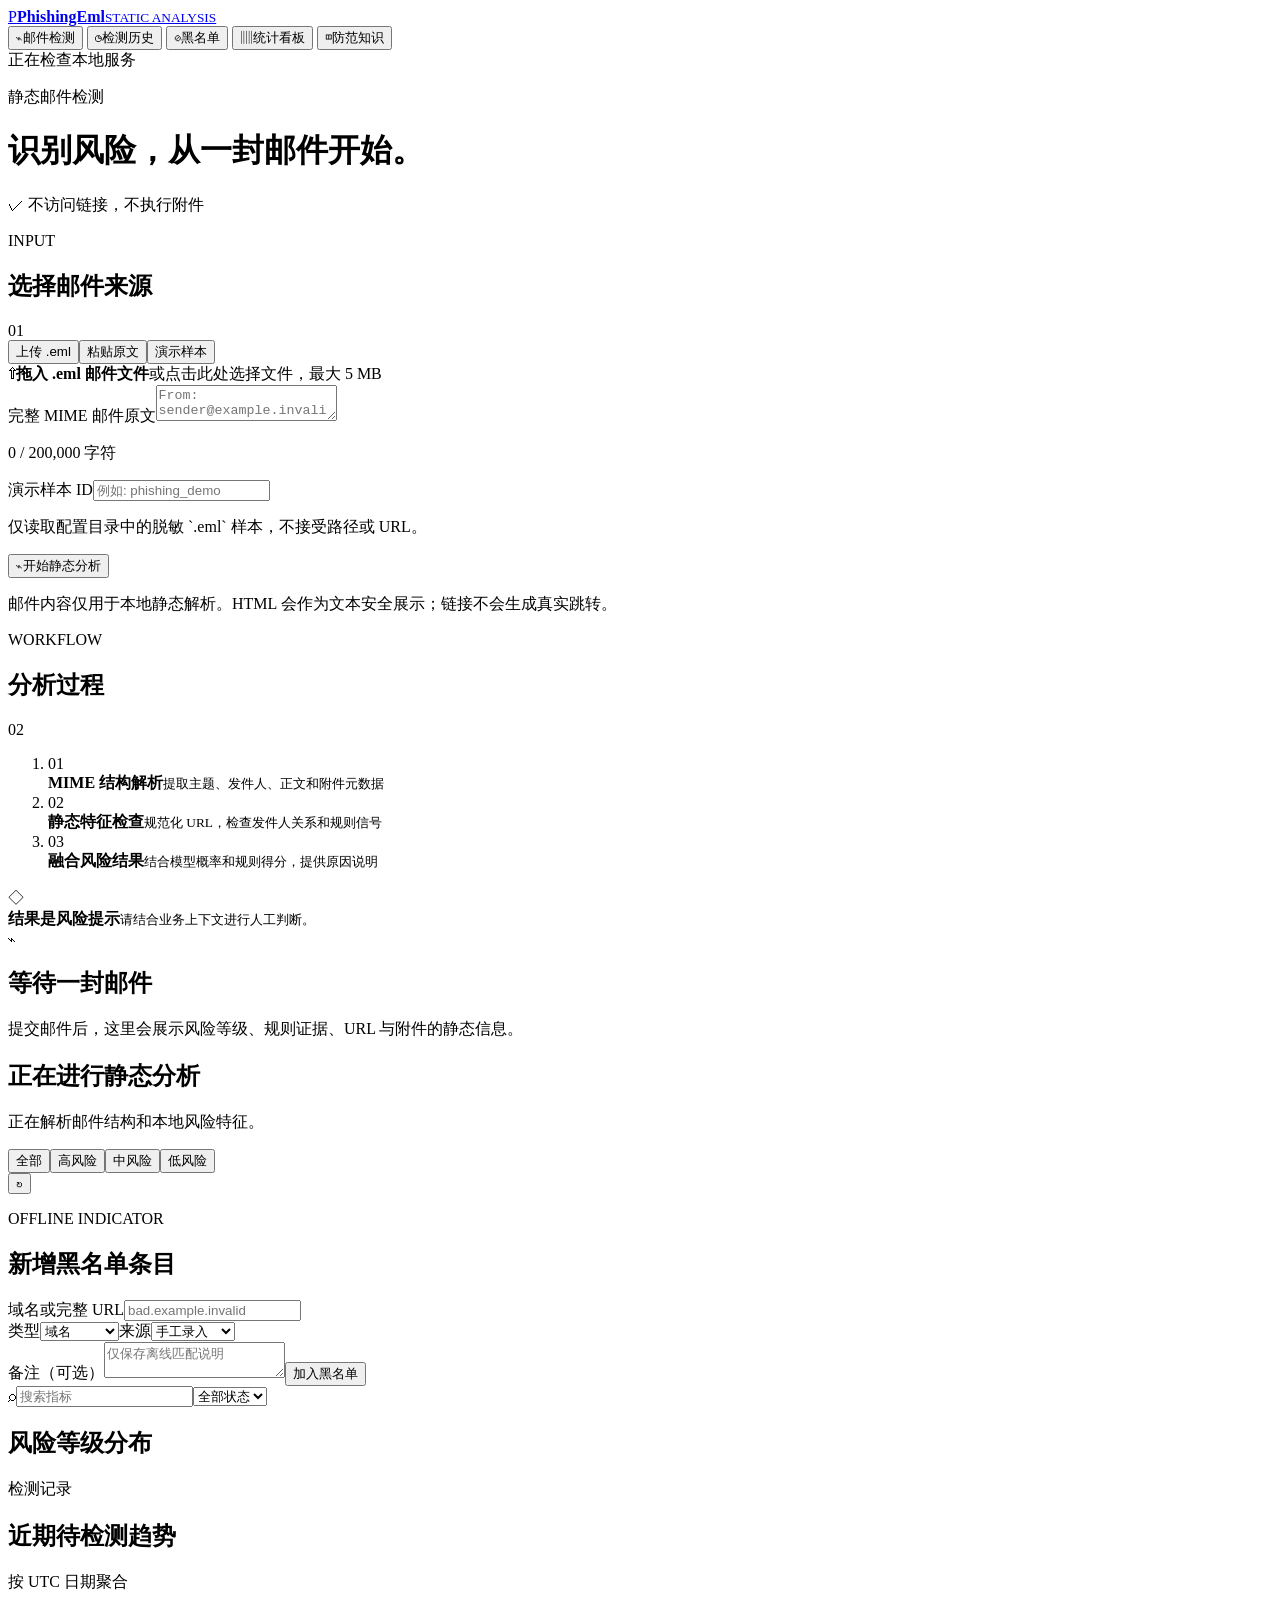
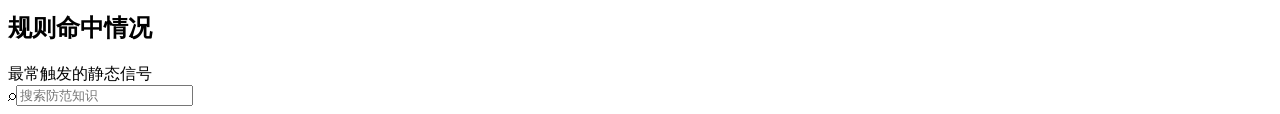
==== src/web/index.html @ 031537ff "feat: integrate phishing rules with native frontend" ====
<!doctype html>
<html lang="zh-CN">
<head>
  <meta charset="utf-8">
  <meta name="viewport" content="width=device-width, initial-scale=1">
  <meta name="theme-color" content="#121c1a">
  <link rel="icon" href="data:,">
  <title>PhishingEml - 邮件风险分析</title>
  <link rel="stylesheet" href="/static/css/app.css">
  <script defer src="/static/vendor/echarts.min.js"></script>
  <script type="module" src="/static/js/app.js"></script>
</head>
<body>
  <div class="app-shell">
    <aside class="sidebar" aria-label="主导航">
      <a class="brand" href="#analyze" aria-label="PhishingEml 首页"><span class="brand-mark" aria-hidden="true">P</span><span><strong>PhishingEml</strong><small>STATIC ANALYSIS</small></span></a>
      <nav class="nav-list">
        <button class="nav-item active" data-view="analyze"><span aria-hidden="true">⌁</span>邮件检测</button>
        <button class="nav-item" data-view="history"><span aria-hidden="true">◷</span>检测历史</button>
        <button class="nav-item" data-view="blacklist"><span aria-hidden="true">⊘</span>黑名单</button>
        <button class="nav-item" data-view="dashboard"><span aria-hidden="true">▥</span>统计看板</button>
        <button class="nav-item" data-view="knowledge"><span aria-hidden="true">◫</span>防范知识</button>
      </nav>
      <div class="sidebar-foot"><span class="live-dot" aria-hidden="true"></span><span id="service-status">正在检查本地服务</span></div>
    </aside>
    <main class="main-content">
      <header class="page-header"><div><p class="eyebrow" id="page-eyebrow">静态邮件检测</p><h1 id="page-title">识别风险，从一封邮件开始。</h1></div><div class="safety-note"><span aria-hidden="true">✓</span> 不访问链接，不执行附件</div></header>

      <section class="view active" id="view-analyze">
        <div class="analysis-layout">
          <section class="panel input-panel"><div class="panel-heading"><div><p class="panel-kicker">INPUT</p><h2>选择邮件来源</h2></div><span class="step-badge">01</span></div>
            <div class="source-switch" role="tablist" aria-label="邮件输入来源"><button class="source-option active" role="tab" aria-selected="true" data-source="file">上传 .eml</button><button class="source-option" role="tab" aria-selected="false" data-source="text">粘贴原文</button><button class="source-option" role="tab" aria-selected="false" data-source="sample">演示样本</button></div>
            <form id="analysis-form" novalidate>
              <div class="source-pane active" data-source-pane="file"><label class="drop-zone" id="drop-zone" for="email-file"><input id="email-file" type="file" accept=".eml,message/rfc822" hidden><span class="drop-icon" aria-hidden="true">⇧</span><strong id="file-label">拖入 .eml 邮件文件</strong><span>或点击此处选择文件，最大 5 MB</span></label></div>
              <div class="source-pane" data-source-pane="text"><label class="field-label" for="raw-email">完整 MIME 邮件原文</label><textarea id="raw-email" maxlength="200000" placeholder="From: sender@example.invalid&#10;Subject: ...&#10;&#10;邮件正文"></textarea><p class="field-hint"><span id="text-count">0</span> / 200,000 字符</p></div>
              <div class="source-pane" data-source-pane="sample"><label class="field-label" for="sample-id">演示样本 ID</label><input id="sample-id" maxlength="120" placeholder="例如: phishing_demo"><p class="field-hint">仅读取配置目录中的脱敏 `.eml` 样本，不接受路径或 URL。</p></div>
              <button class="primary-button analyze-button" type="submit"><span aria-hidden="true">⌁</span>开始静态分析</button>
            </form><p class="security-copy">邮件内容仅用于本地静态解析。HTML 会作为文本安全展示；链接不会生成真实跳转。</p>
          </section>
          <aside class="panel workflow-panel"><div class="panel-heading"><div><p class="panel-kicker">WORKFLOW</p><h2>分析过程</h2></div><span class="step-badge">02</span></div><ol class="workflow-list"><li><span>01</span><div><b>MIME 结构解析</b><small>提取主题、发件人、正文和附件元数据</small></div></li><li><span>02</span><div><b>静态特征检查</b><small>规范化 URL，检查发件人关系和规则信号</small></div></li><li><span>03</span><div><b>融合风险结果</b><small>结合模型概率和规则得分，提供原因说明</small></div></li></ol><div class="model-note"><span aria-hidden="true">◇</span><div><b>结果是风险提示</b><small>请结合业务上下文进行人工判断。</small></div></div></aside>
        </div>
        <section class="result-area" id="result-area" aria-live="polite"><div class="empty-state" id="result-empty"><span class="empty-symbol" aria-hidden="true">⌁</span><h2>等待一封邮件</h2><p>提交邮件后，这里会展示风险等级、规则证据、URL 与附件的静态信息。</p></div><div class="loading-state hidden" id="analysis-loading"><span class="scanner" aria-hidden="true"></span><h2>正在进行静态分析</h2><p>正在解析邮件结构和本地风险特征。</p></div><div class="result-content hidden" id="result-content"></div></section>
      </section>

      <section class="view" id="view-history"><div class="toolbar"><div class="filter-group" role="group" aria-label="按风险等级筛选"><button class="filter-button active" data-history-risk="">全部</button><button class="filter-button" data-history-risk="high">高风险</button><button class="filter-button" data-history-risk="medium">中风险</button><button class="filter-button" data-history-risk="low">低风险</button></div><button class="icon-button" id="refresh-history" title="刷新历史" aria-label="刷新历史">↻</button></div><div class="panel table-panel"><div id="history-content" class="data-area"></div></div></section>
      <section class="view" id="view-blacklist"><div class="blacklist-layout"><section class="panel form-panel"><div class="panel-heading"><div><p class="panel-kicker">OFFLINE INDICATOR</p><h2>新增黑名单条目</h2></div></div><form id="blacklist-form"><label class="field-label" for="indicator">域名或完整 URL</label><input id="indicator" required maxlength="2048" placeholder="bad.example.invalid"><div class="field-row"><label><span class="field-label">类型</span><select id="indicator-type"><option value="domain">域名</option><option value="url">完整 URL</option></select></label><label><span class="field-label">来源</span><select id="indicator-source"><option value="manual">手工录入</option><option value="import">离线导入</option><option value="phishtank">PhishTank</option></select></label></div><label class="field-label" for="indicator-note">备注（可选）</label><textarea id="indicator-note" maxlength="500" placeholder="仅保存离线匹配说明"></textarea><button class="primary-button" type="submit">加入黑名单</button></form></section><section class="panel list-panel"><div class="toolbar compact"><label class="search-field"><span aria-hidden="true">⌕</span><input id="blacklist-search" placeholder="搜索指标"></label><select id="blacklist-status"><option value="">全部状态</option><option value="active">启用</option><option value="review">待复核</option><option value="false_positive">误报</option></select></div><div id="blacklist-content" class="data-area"></div></section></div></section>
      <section class="view" id="view-dashboard"><div class="metric-grid" id="metric-grid"></div><div class="chart-grid"><section class="panel chart-panel"><div class="chart-title"><h2>风险等级分布</h2><span>检测记录</span></div><div id="risk-chart" class="chart" aria-label="风险等级分布图"></div></section><section class="panel chart-panel"><div class="chart-title"><h2>近期待检测趋势</h2><span>按 UTC 日期聚合</span></div><div id="trend-chart" class="chart" aria-label="检测趋势图"></div></section></div><div class="chart-grid"><section class="panel chart-panel"><div class="chart-title"><h2>规则命中情况</h2><span>最常触发的静态信号</span></div><div id="rule-chart" class="chart" aria-label="规则命中图"></div></section><section class="panel model-panel" id="model-metrics"></section></div></section>
      <section class="view" id="view-knowledge"><div class="knowledge-toolbar"><div id="knowledge-categories" class="filter-group"></div><label class="search-field"><span aria-hidden="true">⌕</span><input id="knowledge-search" placeholder="搜索防范知识"></label></div><div id="knowledge-content" class="knowledge-grid"></div></section>
    </main>
  </div>
  <div id="toast" class="toast" role="status" aria-live="polite"></div><dialog id="detail-dialog" class="detail-dialog"><div class="dialog-head"><h2 id="dialog-title">检测详情</h2><div class="dialog-actions"><button class="danger-button" id="delete-detail" type="button">删除记录</button><button class="icon-button" id="close-dialog" aria-label="关闭详情">×</button></div></div><div id="dialog-content"></div></dialog>
</body>
</html>
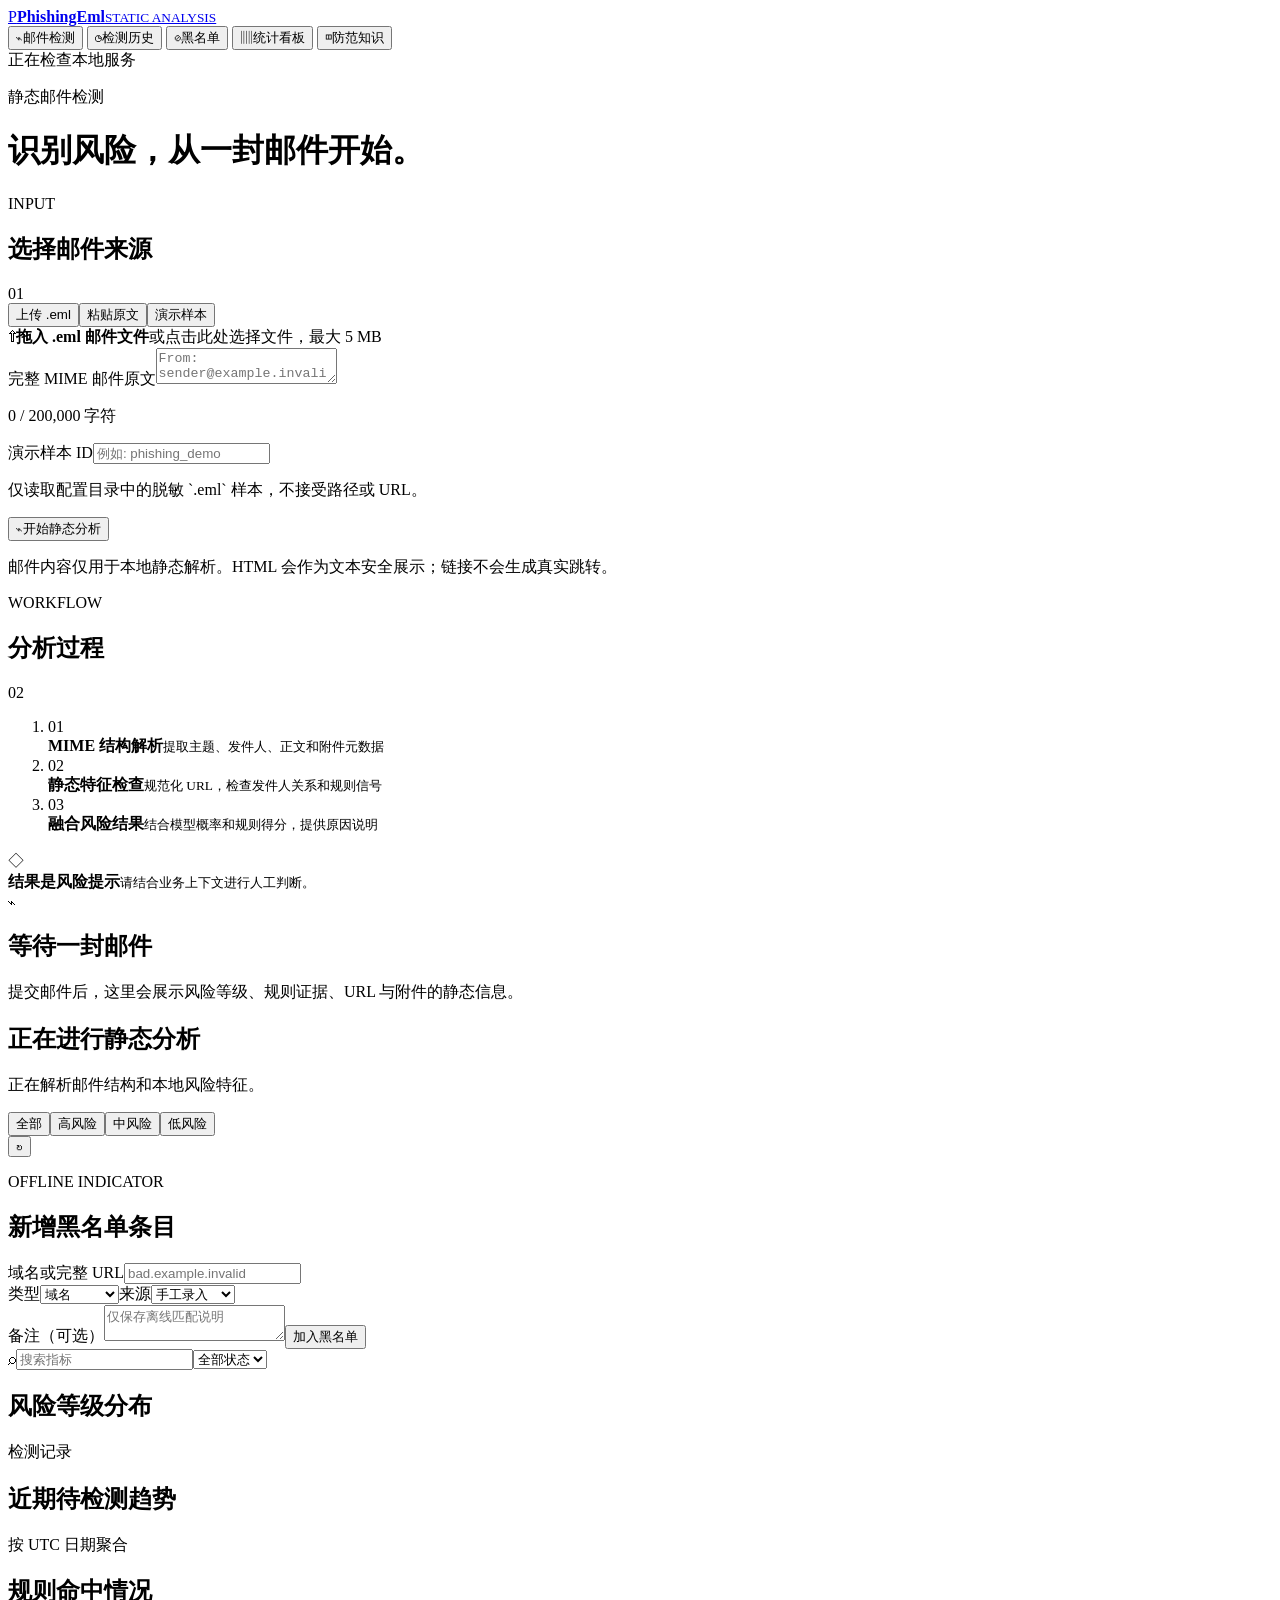
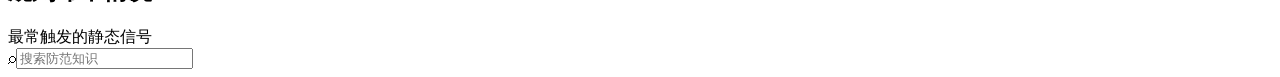
==== commit 95940df8: "fix: improve dashboard tooltips and knowledge interactions" ====
--- a/src/web/index.html
+++ b/src/web/index.html
@@ -24,7 +24,7 @@
       <div class="sidebar-foot"><span class="live-dot" aria-hidden="true"></span><span id="service-status">正在检查本地服务</span></div>
     </aside>
     <main class="main-content">
-      <header class="page-header"><div><p class="eyebrow" id="page-eyebrow">静态邮件检测</p><h1 id="page-title">识别风险，从一封邮件开始。</h1></div><div class="safety-note"><span aria-hidden="true">✓</span> 不访问链接，不执行附件</div></header>
+      <header class="page-header"><div><p class="eyebrow" id="page-eyebrow">静态邮件检测</p><h1 id="page-title">识别风险，从一封邮件开始。</h1></div></header>
 
       <section class="view active" id="view-analyze">
         <div class="analysis-layout">
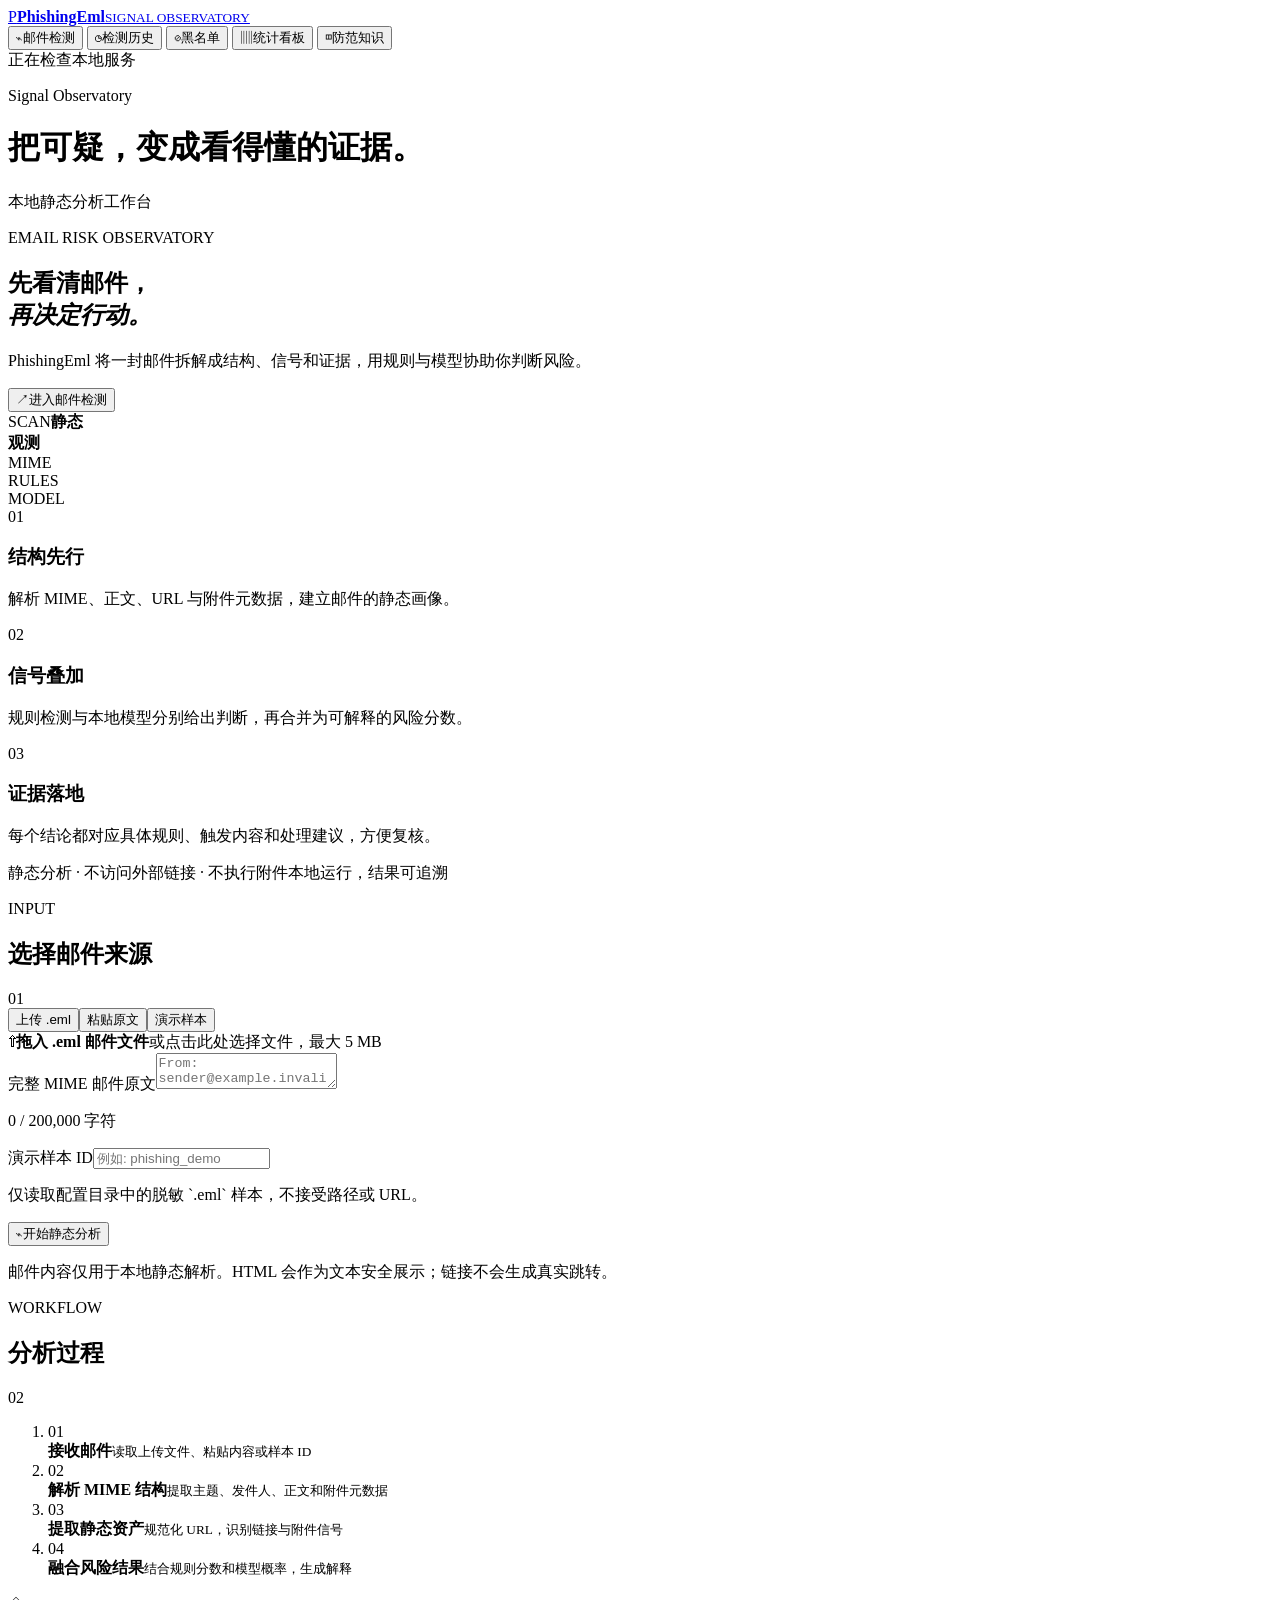
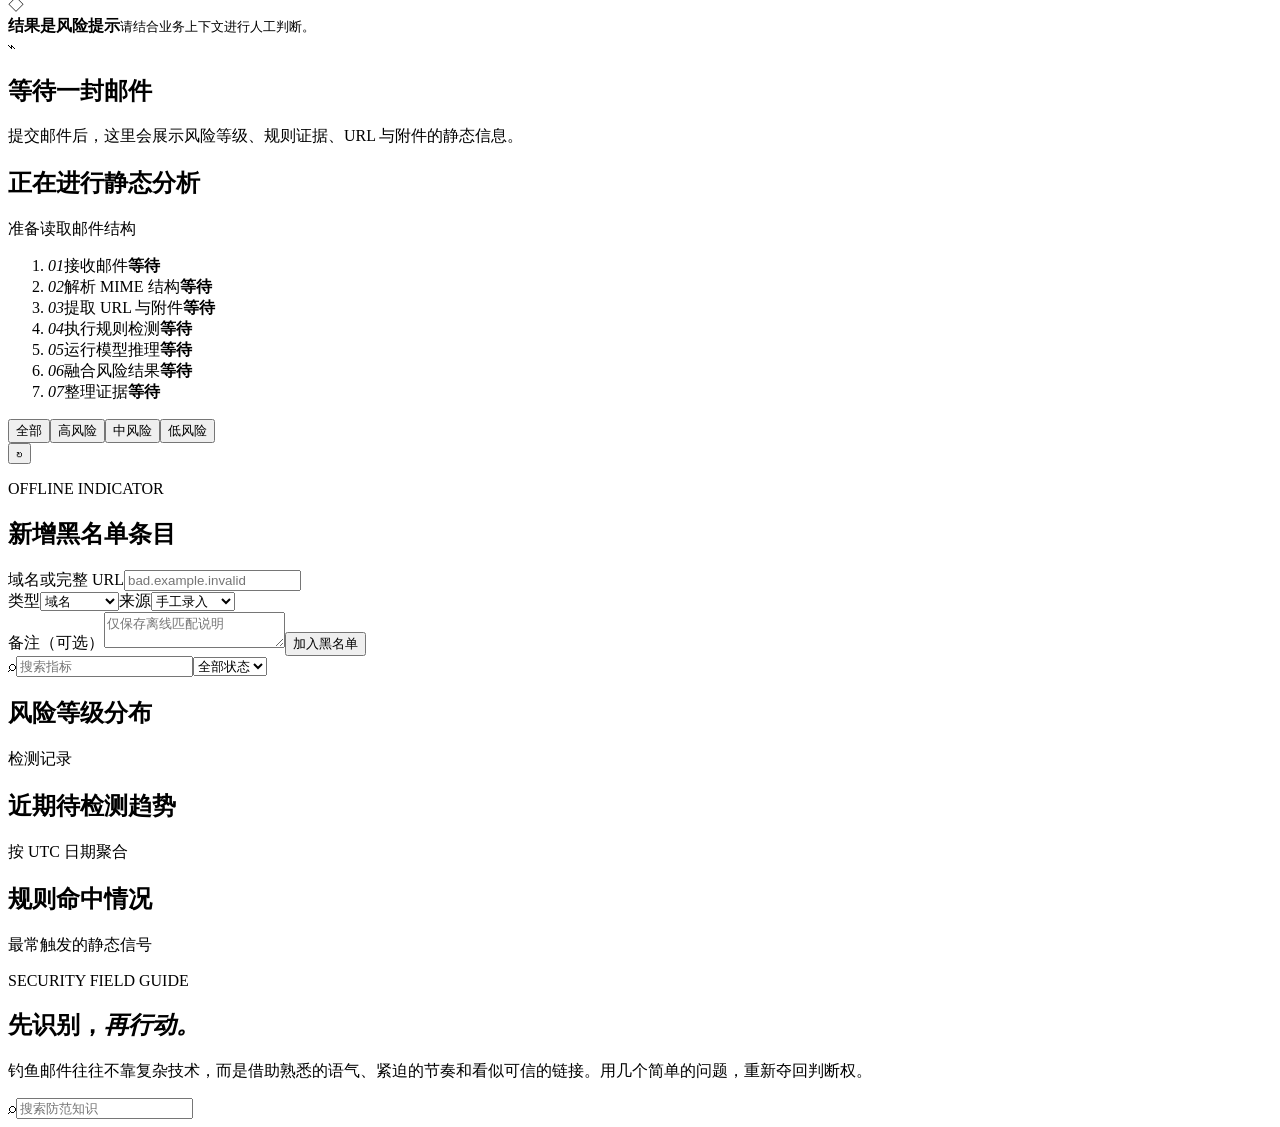
==== commit 68032964: "feat: rebuild frontend as signal observatory" ====
--- a/src/web/index.html
+++ b/src/web/index.html
@@ -6,27 +6,36 @@
   <meta name="theme-color" content="#121c1a">
   <link rel="icon" href="data:,">
   <title>PhishingEml - 邮件风险分析</title>
-  <link rel="stylesheet" href="/static/css/app.css">
+  <link rel="stylesheet" href="/static/css/app.css?v=20260906-observatory-3">
   <script defer src="/static/vendor/echarts.min.js"></script>
-  <script type="module" src="/static/js/app.js"></script>
+  <script type="module" src="/static/js/app.js?v=20260906-observatory-3"></script>
 </head>
 <body>
   <div class="app-shell">
-    <aside class="sidebar" aria-label="主导航">
-      <a class="brand" href="#analyze" aria-label="PhishingEml 首页"><span class="brand-mark" aria-hidden="true">P</span><span><strong>PhishingEml</strong><small>STATIC ANALYSIS</small></span></a>
-      <nav class="nav-list">
-        <button class="nav-item active" data-view="analyze"><span aria-hidden="true">⌁</span>邮件检测</button>
+    <header class="topbar">
+      <a class="brand" href="#welcome" aria-label="PhishingEml 首页" id="brand-home"><span class="brand-mark" aria-hidden="true">P</span><span><strong>PhishingEml</strong><small>SIGNAL OBSERVATORY</small></span></a>
+      <nav class="nav-list" aria-label="主导航">
+        <button class="nav-item" data-view="analyze"><span aria-hidden="true">⌁</span>邮件检测</button>
         <button class="nav-item" data-view="history"><span aria-hidden="true">◷</span>检测历史</button>
         <button class="nav-item" data-view="blacklist"><span aria-hidden="true">⊘</span>黑名单</button>
         <button class="nav-item" data-view="dashboard"><span aria-hidden="true">▥</span>统计看板</button>
         <button class="nav-item" data-view="knowledge"><span aria-hidden="true">◫</span>防范知识</button>
       </nav>
-      <div class="sidebar-foot"><span class="live-dot" aria-hidden="true"></span><span id="service-status">正在检查本地服务</span></div>
-    </aside>
+      <div class="sidebar-foot service-indicator"><span class="live-dot" aria-hidden="true"></span><span id="service-status">正在检查本地服务</span></div>
+    </header>
     <main class="main-content">
-      <header class="page-header"><div><p class="eyebrow" id="page-eyebrow">静态邮件检测</p><h1 id="page-title">识别风险，从一封邮件开始。</h1></div></header>
+      <header class="page-header"><div><p class="eyebrow" id="page-eyebrow">Signal Observatory</p><h1 id="page-title">把可疑，变成看得懂的证据。</h1></div><div class="page-context" id="page-context">本地静态分析工作台</div></header>
 
-      <section class="view active" id="view-analyze">
+      <section class="view active" id="view-welcome">
+        <div class="welcome-hero">
+          <div class="welcome-copy"><p class="hero-kicker">EMAIL RISK OBSERVATORY</p><h2>先看清邮件，<br><em>再决定行动。</em></h2><p class="hero-lede">PhishingEml 将一封邮件拆解成结构、信号和证据，用规则与模型协助你判断风险。</p><button class="primary-button hero-cta" id="start-analysis" type="button"><span aria-hidden="true">↗</span>进入邮件检测</button></div>
+          <div class="welcome-visual" aria-hidden="true"><div class="orbit orbit-one"></div><div class="orbit orbit-two"></div><div class="orbit-core"><span>SCAN</span><b>静态<br>观测</b></div><div class="signal signal-a">MIME</div><div class="signal signal-b">RULES</div><div class="signal signal-c">MODEL</div></div>
+        </div>
+        <div class="welcome-grid"><article class="welcome-feature"><span class="feature-index">01</span><h3>结构先行</h3><p>解析 MIME、正文、URL 与附件元数据，建立邮件的静态画像。</p></article><article class="welcome-feature"><span class="feature-index">02</span><h3>信号叠加</h3><p>规则检测与本地模型分别给出判断，再合并为可解释的风险分数。</p></article><article class="welcome-feature"><span class="feature-index">03</span><h3>证据落地</h3><p>每个结论都对应具体规则、触发内容和处理建议，方便复核。</p></article></div>
+        <div class="welcome-footnote"><span class="live-dot" aria-hidden="true"></span><span>静态分析 · 不访问外部链接 · 不执行附件</span><span class="footnote-rule"></span><span>本地运行，结果可追溯</span></div>
+      </section>
+
+      <section class="view" id="view-analyze">
         <div class="analysis-layout">
           <section class="panel input-panel"><div class="panel-heading"><div><p class="panel-kicker">INPUT</p><h2>选择邮件来源</h2></div><span class="step-badge">01</span></div>
             <div class="source-switch" role="tablist" aria-label="邮件输入来源"><button class="source-option active" role="tab" aria-selected="true" data-source="file">上传 .eml</button><button class="source-option" role="tab" aria-selected="false" data-source="text">粘贴原文</button><button class="source-option" role="tab" aria-selected="false" data-source="sample">演示样本</button></div>
@@ -37,15 +46,15 @@
               <button class="primary-button analyze-button" type="submit"><span aria-hidden="true">⌁</span>开始静态分析</button>
             </form><p class="security-copy">邮件内容仅用于本地静态解析。HTML 会作为文本安全展示；链接不会生成真实跳转。</p>
           </section>
-          <aside class="panel workflow-panel"><div class="panel-heading"><div><p class="panel-kicker">WORKFLOW</p><h2>分析过程</h2></div><span class="step-badge">02</span></div><ol class="workflow-list"><li><span>01</span><div><b>MIME 结构解析</b><small>提取主题、发件人、正文和附件元数据</small></div></li><li><span>02</span><div><b>静态特征检查</b><small>规范化 URL，检查发件人关系和规则信号</small></div></li><li><span>03</span><div><b>融合风险结果</b><small>结合模型概率和规则得分，提供原因说明</small></div></li></ol><div class="model-note"><span aria-hidden="true">◇</span><div><b>结果是风险提示</b><small>请结合业务上下文进行人工判断。</small></div></div></aside>
+          <aside class="panel workflow-panel"><div class="panel-heading"><div><p class="panel-kicker">WORKFLOW</p><h2>分析过程</h2></div><span class="step-badge">02</span></div><ol class="workflow-list"><li><span>01</span><div><b>接收邮件</b><small>读取上传文件、粘贴内容或样本 ID</small></div></li><li><span>02</span><div><b>解析 MIME 结构</b><small>提取主题、发件人、正文和附件元数据</small></div></li><li><span>03</span><div><b>提取静态资产</b><small>规范化 URL，识别链接与附件信号</small></div></li><li><span>04</span><div><b>融合风险结果</b><small>结合规则分数和模型概率，生成解释</small></div></li></ol><div class="model-note"><span aria-hidden="true">◇</span><div><b>结果是风险提示</b><small>请结合业务上下文进行人工判断。</small></div></div></aside>
         </div>
-        <section class="result-area" id="result-area" aria-live="polite"><div class="empty-state" id="result-empty"><span class="empty-symbol" aria-hidden="true">⌁</span><h2>等待一封邮件</h2><p>提交邮件后，这里会展示风险等级、规则证据、URL 与附件的静态信息。</p></div><div class="loading-state hidden" id="analysis-loading"><span class="scanner" aria-hidden="true"></span><h2>正在进行静态分析</h2><p>正在解析邮件结构和本地风险特征。</p></div><div class="result-content hidden" id="result-content"></div></section>
+        <section class="result-area" id="result-area" aria-live="polite"><div class="empty-state" id="result-empty"><span class="empty-symbol" aria-hidden="true">⌁</span><h2>等待一封邮件</h2><p>提交邮件后，这里会展示风险等级、规则证据、URL 与附件的静态信息。</p></div><div class="loading-state hidden" id="analysis-loading"><div class="analysis-pulse"><span class="scanner" aria-hidden="true"></span><span class="pulse-ring"></span></div><h2>正在进行静态分析</h2><p id="analysis-stage-copy">准备读取邮件结构</p><div class="analysis-progress"><span id="analysis-progress-bar"></span></div><ol class="analysis-steps" id="analysis-steps"><li data-step="0"><i>01</i><span>接收邮件</span><b>等待</b></li><li data-step="1"><i>02</i><span>解析 MIME 结构</span><b>等待</b></li><li data-step="2"><i>03</i><span>提取 URL 与附件</span><b>等待</b></li><li data-step="3"><i>04</i><span>执行规则检测</span><b>等待</b></li><li data-step="4"><i>05</i><span>运行模型推理</span><b>等待</b></li><li data-step="5"><i>06</i><span>融合风险结果</span><b>等待</b></li><li data-step="6"><i>07</i><span>整理证据</span><b>等待</b></li></ol></div><div class="result-content hidden" id="result-content"></div></section>
       </section>
 
       <section class="view" id="view-history"><div class="toolbar"><div class="filter-group" role="group" aria-label="按风险等级筛选"><button class="filter-button active" data-history-risk="">全部</button><button class="filter-button" data-history-risk="high">高风险</button><button class="filter-button" data-history-risk="medium">中风险</button><button class="filter-button" data-history-risk="low">低风险</button></div><button class="icon-button" id="refresh-history" title="刷新历史" aria-label="刷新历史">↻</button></div><div class="panel table-panel"><div id="history-content" class="data-area"></div></div></section>
       <section class="view" id="view-blacklist"><div class="blacklist-layout"><section class="panel form-panel"><div class="panel-heading"><div><p class="panel-kicker">OFFLINE INDICATOR</p><h2>新增黑名单条目</h2></div></div><form id="blacklist-form"><label class="field-label" for="indicator">域名或完整 URL</label><input id="indicator" required maxlength="2048" placeholder="bad.example.invalid"><div class="field-row"><label><span class="field-label">类型</span><select id="indicator-type"><option value="domain">域名</option><option value="url">完整 URL</option></select></label><label><span class="field-label">来源</span><select id="indicator-source"><option value="manual">手工录入</option><option value="import">离线导入</option><option value="phishtank">PhishTank</option></select></label></div><label class="field-label" for="indicator-note">备注（可选）</label><textarea id="indicator-note" maxlength="500" placeholder="仅保存离线匹配说明"></textarea><button class="primary-button" type="submit">加入黑名单</button></form></section><section class="panel list-panel"><div class="toolbar compact"><label class="search-field"><span aria-hidden="true">⌕</span><input id="blacklist-search" placeholder="搜索指标"></label><select id="blacklist-status"><option value="">全部状态</option><option value="active">启用</option><option value="review">待复核</option><option value="false_positive">误报</option></select></div><div id="blacklist-content" class="data-area"></div></section></div></section>
       <section class="view" id="view-dashboard"><div class="metric-grid" id="metric-grid"></div><div class="chart-grid"><section class="panel chart-panel"><div class="chart-title"><h2>风险等级分布</h2><span>检测记录</span></div><div id="risk-chart" class="chart" aria-label="风险等级分布图"></div></section><section class="panel chart-panel"><div class="chart-title"><h2>近期待检测趋势</h2><span>按 UTC 日期聚合</span></div><div id="trend-chart" class="chart" aria-label="检测趋势图"></div></section></div><div class="chart-grid"><section class="panel chart-panel"><div class="chart-title"><h2>规则命中情况</h2><span>最常触发的静态信号</span></div><div id="rule-chart" class="chart" aria-label="规则命中图"></div></section><section class="panel model-panel" id="model-metrics"></section></div></section>
-      <section class="view" id="view-knowledge"><div class="knowledge-toolbar"><div id="knowledge-categories" class="filter-group"></div><label class="search-field"><span aria-hidden="true">⌕</span><input id="knowledge-search" placeholder="搜索防范知识"></label></div><div id="knowledge-content" class="knowledge-grid"></div></section>
+      <section class="view" id="view-knowledge"><div class="knowledge-hero"><div><p class="hero-kicker">SECURITY FIELD GUIDE</p><h2>先识别，<em>再行动。</em></h2></div><p>钓鱼邮件往往不靠复杂技术，而是借助熟悉的语气、紧迫的节奏和看似可信的链接。用几个简单的问题，重新夺回判断权。</p></div><div class="knowledge-toolbar"><div id="knowledge-categories" class="filter-group"></div><label class="search-field"><span aria-hidden="true">⌕</span><input id="knowledge-search" placeholder="搜索防范知识"></label></div><div id="knowledge-content" class="knowledge-grid"></div></section>
     </main>
   </div>
   <div id="toast" class="toast" role="status" aria-live="polite"></div><dialog id="detail-dialog" class="detail-dialog"><div class="dialog-head"><h2 id="dialog-title">检测详情</h2><div class="dialog-actions"><button class="danger-button" id="delete-detail" type="button">删除记录</button><button class="icon-button" id="close-dialog" aria-label="关闭详情">×</button></div></div><div id="dialog-content"></div></dialog>
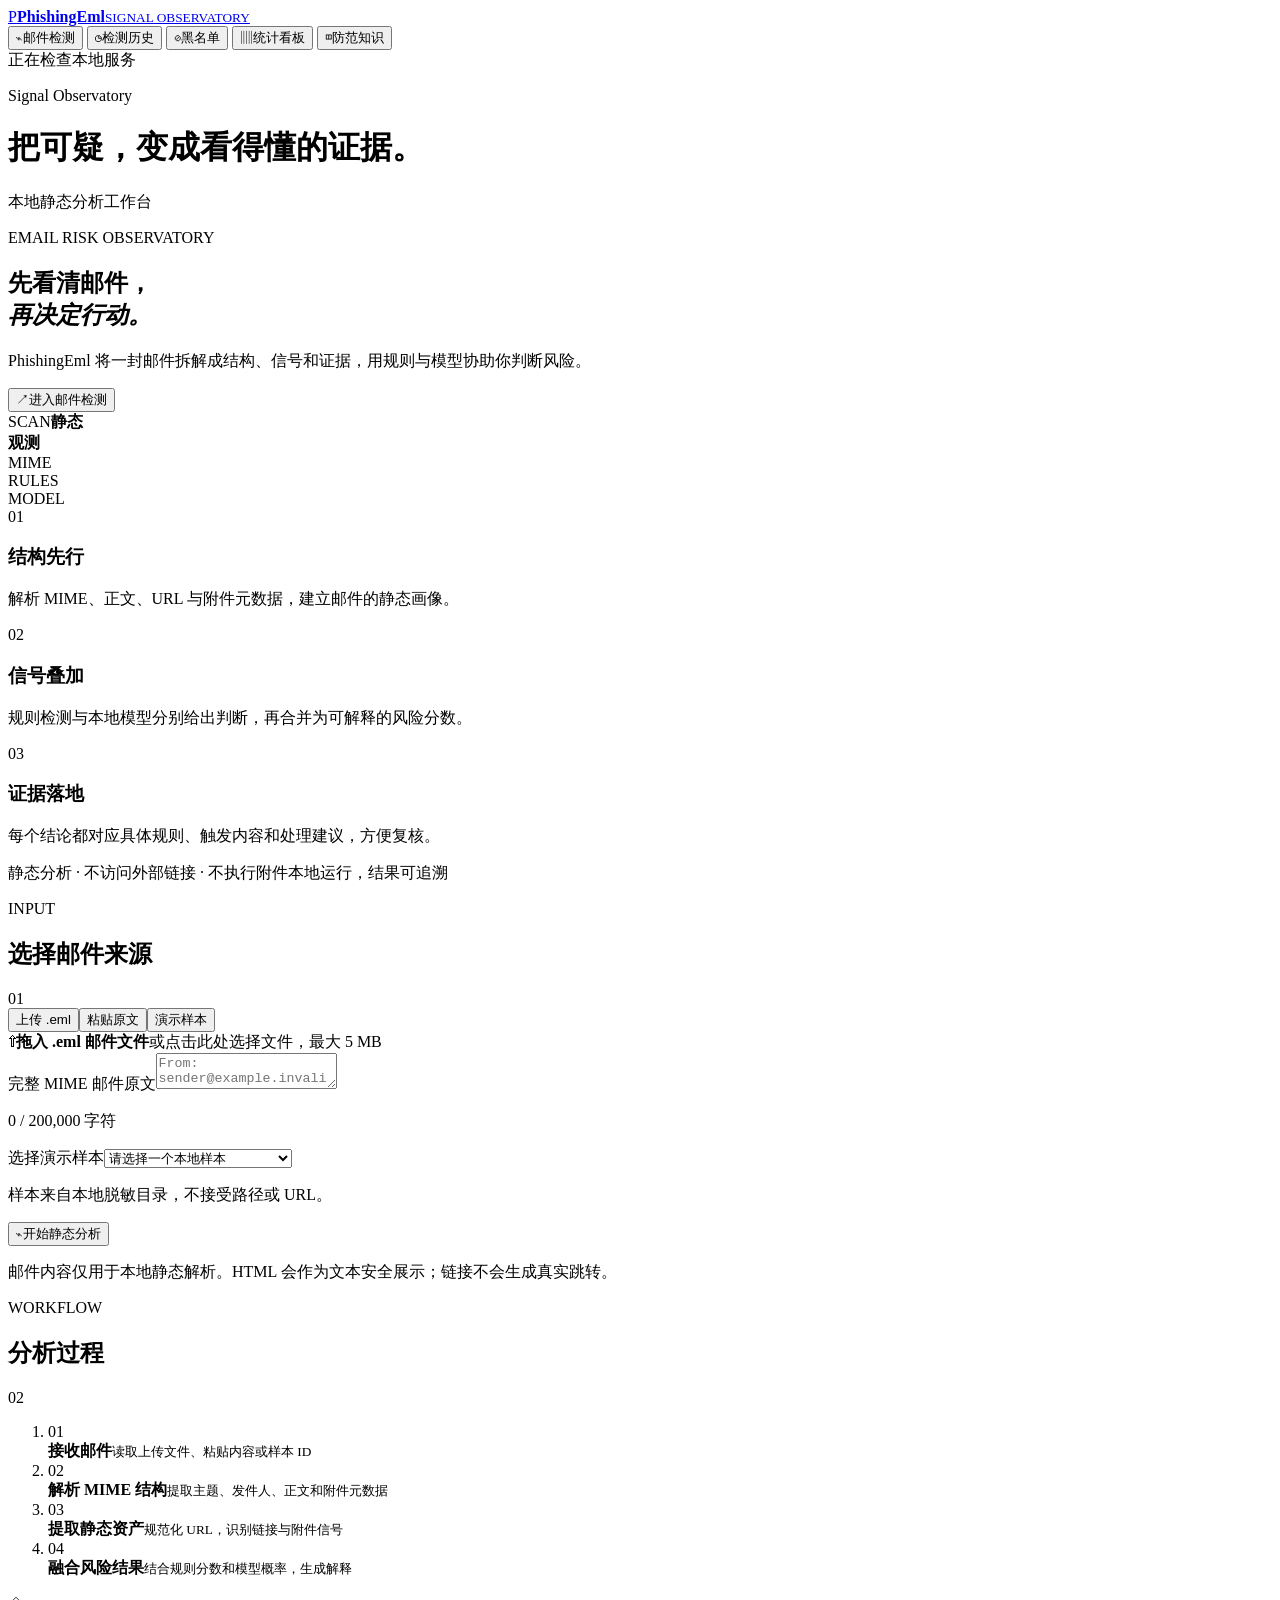
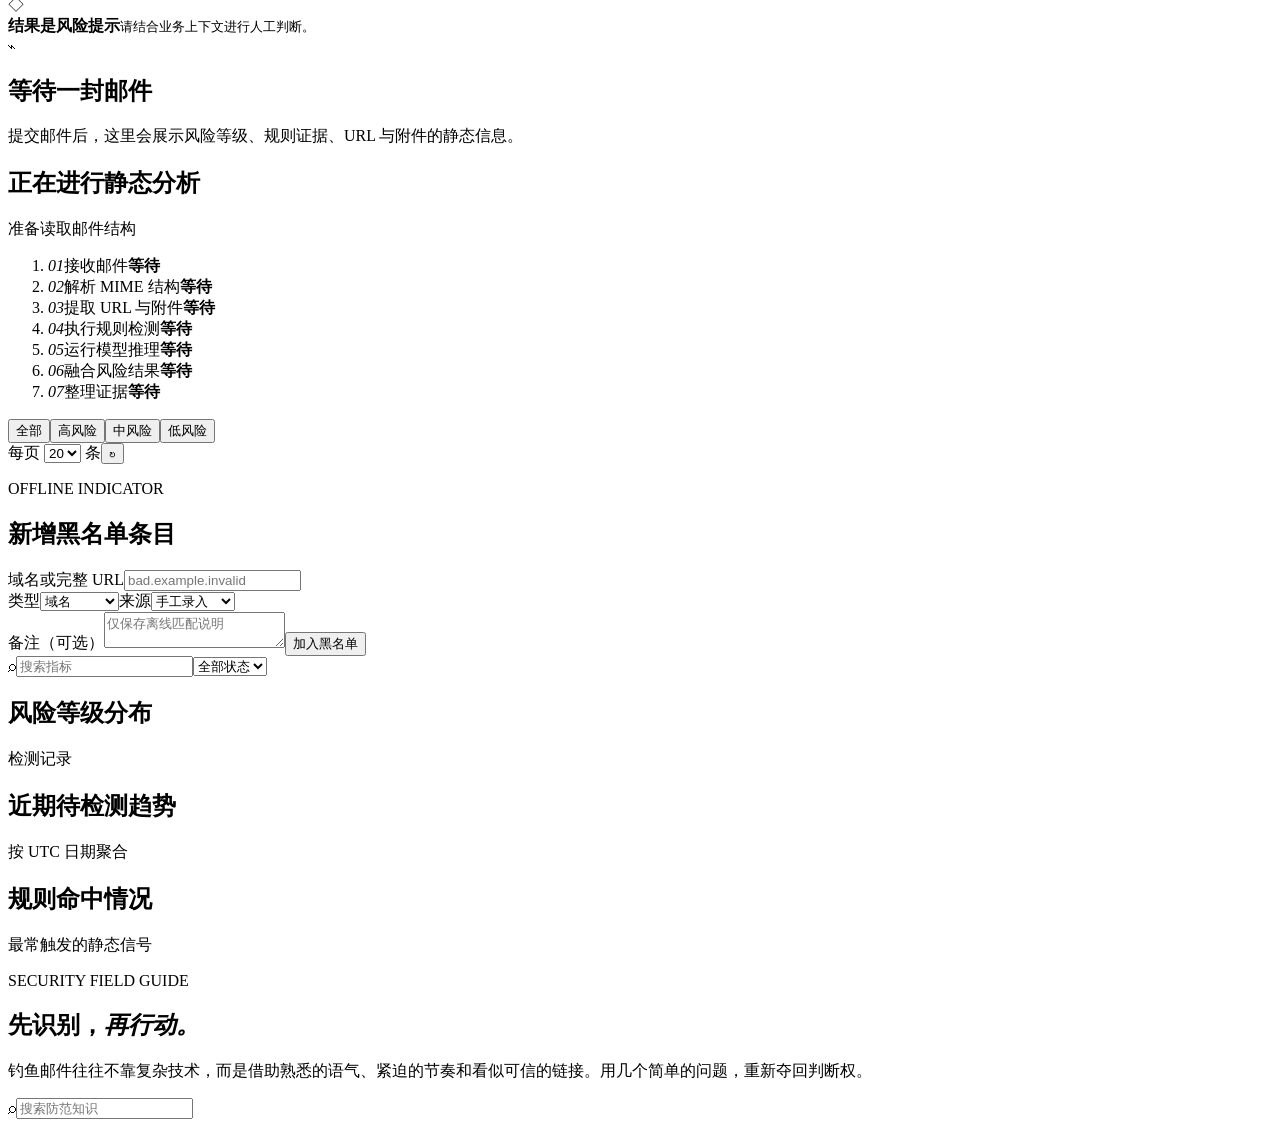
==== commit 60fee56f: "feat: improve sample input history and result layout" ====
--- a/src/web/index.html
+++ b/src/web/index.html
@@ -42,7 +42,7 @@
             <form id="analysis-form" novalidate>
               <div class="source-pane active" data-source-pane="file"><label class="drop-zone" id="drop-zone" for="email-file"><input id="email-file" type="file" accept=".eml,message/rfc822" hidden><span class="drop-icon" aria-hidden="true">⇧</span><strong id="file-label">拖入 .eml 邮件文件</strong><span>或点击此处选择文件，最大 5 MB</span></label></div>
               <div class="source-pane" data-source-pane="text"><label class="field-label" for="raw-email">完整 MIME 邮件原文</label><textarea id="raw-email" maxlength="200000" placeholder="From: sender@example.invalid&#10;Subject: ...&#10;&#10;邮件正文"></textarea><p class="field-hint"><span id="text-count">0</span> / 200,000 字符</p></div>
-              <div class="source-pane" data-source-pane="sample"><label class="field-label" for="sample-id">演示样本 ID</label><input id="sample-id" maxlength="120" placeholder="例如: phishing_demo"><p class="field-hint">仅读取配置目录中的脱敏 `.eml` 样本，不接受路径或 URL。</p></div>
+              <div class="source-pane" data-source-pane="sample"><label class="field-label" for="sample-id">选择演示样本</label><select id="sample-id"><option value="">请选择一个本地样本</option><option value="clean_plain">正常 · 纯文本邮件</option><option value="multipart_html">正常 · HTML / multipart 邮件</option><option value="chinese_encoded">正常 · 中文编码主题</option><option value="suspicious_urgent">高风险 · 紧急验证诱导</option><option value="risky_attachment">中风险 · 高风险附件提示</option><option value="blacklist_hit_demo">中风险 · 黑名单命中</option></select><p class="field-hint">样本来自本地脱敏目录，不接受路径或 URL。</p></div>
               <button class="primary-button analyze-button" type="submit"><span aria-hidden="true">⌁</span>开始静态分析</button>
             </form><p class="security-copy">邮件内容仅用于本地静态解析。HTML 会作为文本安全展示；链接不会生成真实跳转。</p>
           </section>
@@ -51,7 +51,7 @@
         <section class="result-area" id="result-area" aria-live="polite"><div class="empty-state" id="result-empty"><span class="empty-symbol" aria-hidden="true">⌁</span><h2>等待一封邮件</h2><p>提交邮件后，这里会展示风险等级、规则证据、URL 与附件的静态信息。</p></div><div class="loading-state hidden" id="analysis-loading"><div class="analysis-pulse"><span class="scanner" aria-hidden="true"></span><span class="pulse-ring"></span></div><h2>正在进行静态分析</h2><p id="analysis-stage-copy">准备读取邮件结构</p><div class="analysis-progress"><span id="analysis-progress-bar"></span></div><ol class="analysis-steps" id="analysis-steps"><li data-step="0"><i>01</i><span>接收邮件</span><b>等待</b></li><li data-step="1"><i>02</i><span>解析 MIME 结构</span><b>等待</b></li><li data-step="2"><i>03</i><span>提取 URL 与附件</span><b>等待</b></li><li data-step="3"><i>04</i><span>执行规则检测</span><b>等待</b></li><li data-step="4"><i>05</i><span>运行模型推理</span><b>等待</b></li><li data-step="5"><i>06</i><span>融合风险结果</span><b>等待</b></li><li data-step="6"><i>07</i><span>整理证据</span><b>等待</b></li></ol></div><div class="result-content hidden" id="result-content"></div></section>
       </section>
 
-      <section class="view" id="view-history"><div class="toolbar"><div class="filter-group" role="group" aria-label="按风险等级筛选"><button class="filter-button active" data-history-risk="">全部</button><button class="filter-button" data-history-risk="high">高风险</button><button class="filter-button" data-history-risk="medium">中风险</button><button class="filter-button" data-history-risk="low">低风险</button></div><button class="icon-button" id="refresh-history" title="刷新历史" aria-label="刷新历史">↻</button></div><div class="panel table-panel"><div id="history-content" class="data-area"></div></div></section>
+      <section class="view" id="view-history"><div class="history-toolbar"><div class="filter-group" role="group" aria-label="按风险等级筛选"><button class="filter-button active" data-history-risk="">全部</button><button class="filter-button" data-history-risk="high">高风险</button><button class="filter-button" data-history-risk="medium">中风险</button><button class="filter-button" data-history-risk="low">低风险</button></div><div class="history-controls"><label>每页 <select id="history-page-size" aria-label="每页显示数量"><option value="10">10</option><option value="20" selected>20</option><option value="50">50</option></select> 条</label><button class="icon-button" id="refresh-history" title="刷新历史" aria-label="刷新历史">↻</button></div></div><div class="panel table-panel"><div id="history-content" class="data-area"></div><div class="history-pagination" id="history-pagination"></div></div></section>
       <section class="view" id="view-blacklist"><div class="blacklist-layout"><section class="panel form-panel"><div class="panel-heading"><div><p class="panel-kicker">OFFLINE INDICATOR</p><h2>新增黑名单条目</h2></div></div><form id="blacklist-form"><label class="field-label" for="indicator">域名或完整 URL</label><input id="indicator" required maxlength="2048" placeholder="bad.example.invalid"><div class="field-row"><label><span class="field-label">类型</span><select id="indicator-type"><option value="domain">域名</option><option value="url">完整 URL</option></select></label><label><span class="field-label">来源</span><select id="indicator-source"><option value="manual">手工录入</option><option value="import">离线导入</option><option value="phishtank">PhishTank</option></select></label></div><label class="field-label" for="indicator-note">备注（可选）</label><textarea id="indicator-note" maxlength="500" placeholder="仅保存离线匹配说明"></textarea><button class="primary-button" type="submit">加入黑名单</button></form></section><section class="panel list-panel"><div class="toolbar compact"><label class="search-field"><span aria-hidden="true">⌕</span><input id="blacklist-search" placeholder="搜索指标"></label><select id="blacklist-status"><option value="">全部状态</option><option value="active">启用</option><option value="review">待复核</option><option value="false_positive">误报</option></select></div><div id="blacklist-content" class="data-area"></div></section></div></section>
       <section class="view" id="view-dashboard"><div class="metric-grid" id="metric-grid"></div><div class="chart-grid"><section class="panel chart-panel"><div class="chart-title"><h2>风险等级分布</h2><span>检测记录</span></div><div id="risk-chart" class="chart" aria-label="风险等级分布图"></div></section><section class="panel chart-panel"><div class="chart-title"><h2>近期待检测趋势</h2><span>按 UTC 日期聚合</span></div><div id="trend-chart" class="chart" aria-label="检测趋势图"></div></section></div><div class="chart-grid"><section class="panel chart-panel"><div class="chart-title"><h2>规则命中情况</h2><span>最常触发的静态信号</span></div><div id="rule-chart" class="chart" aria-label="规则命中图"></div></section><section class="panel model-panel" id="model-metrics"></section></div></section>
       <section class="view" id="view-knowledge"><div class="knowledge-hero"><div><p class="hero-kicker">SECURITY FIELD GUIDE</p><h2>先识别，<em>再行动。</em></h2></div><p>钓鱼邮件往往不靠复杂技术，而是借助熟悉的语气、紧迫的节奏和看似可信的链接。用几个简单的问题，重新夺回判断权。</p></div><div class="knowledge-toolbar"><div id="knowledge-categories" class="filter-group"></div><label class="search-field"><span aria-hidden="true">⌕</span><input id="knowledge-search" placeholder="搜索防范知识"></label></div><div id="knowledge-content" class="knowledge-grid"></div></section>
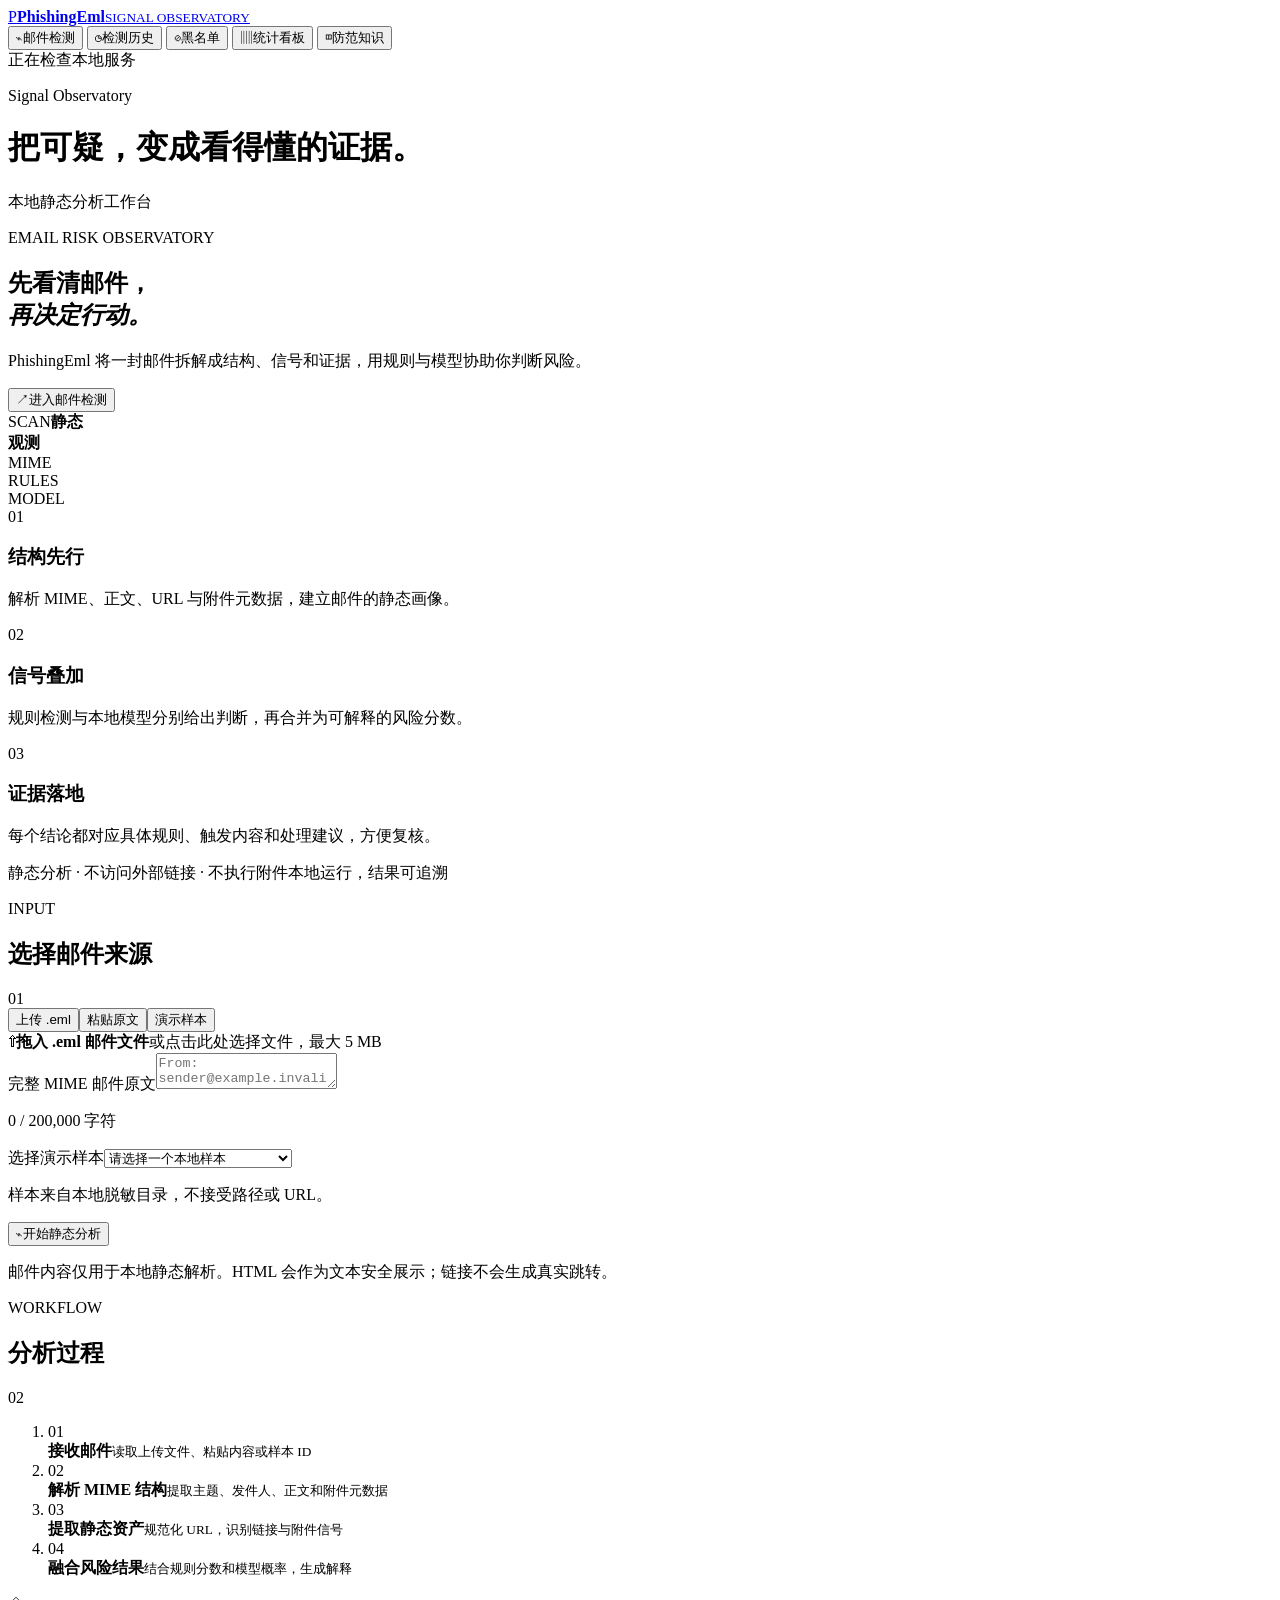
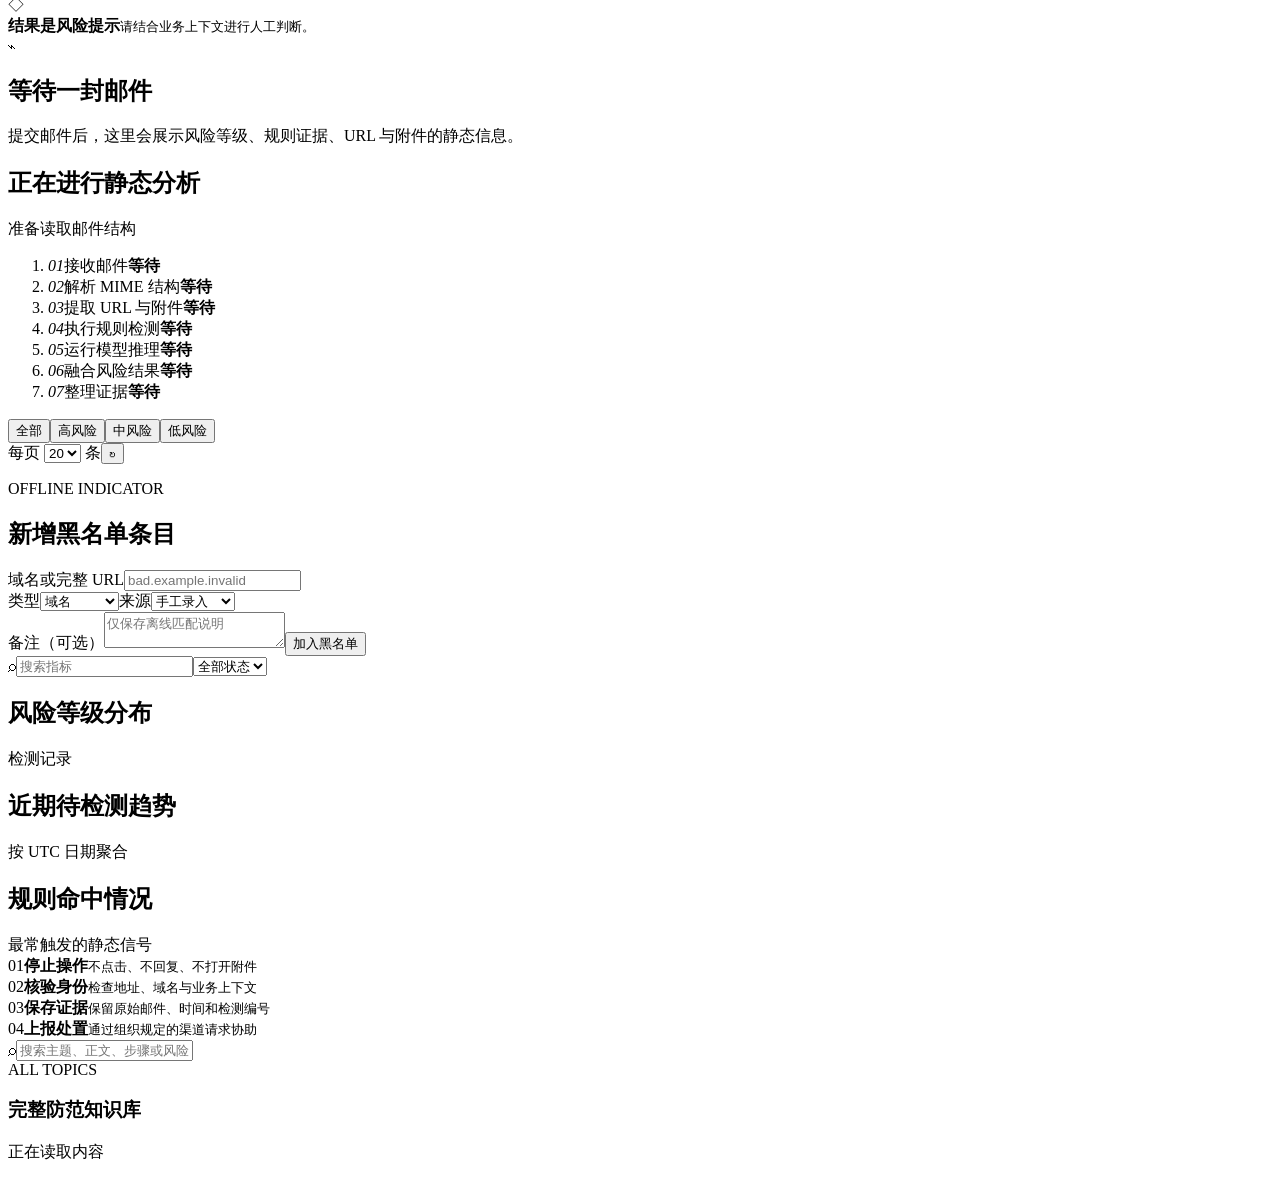
==== commit 7921ddb8: "feat: enrich knowledge guide and add detail dialog" ====
--- a/src/web/index.html
+++ b/src/web/index.html
@@ -6,9 +6,9 @@
   <meta name="theme-color" content="#121c1a">
   <link rel="icon" href="data:,">
   <title>PhishingEml - 邮件风险分析</title>
-  <link rel="stylesheet" href="/static/css/app.css?v=20260906-observatory-3">
+  <link rel="stylesheet" href="/static/css/app.css?v=20260907-knowledge-3">
   <script defer src="/static/vendor/echarts.min.js"></script>
-  <script type="module" src="/static/js/app.js?v=20260906-observatory-3"></script>
+  <script type="module" src="/static/js/app.js?v=20260907-knowledge-3"></script>
 </head>
 <body>
   <div class="app-shell">
@@ -54,9 +54,20 @@
       <section class="view" id="view-history"><div class="history-toolbar"><div class="filter-group" role="group" aria-label="按风险等级筛选"><button class="filter-button active" data-history-risk="">全部</button><button class="filter-button" data-history-risk="high">高风险</button><button class="filter-button" data-history-risk="medium">中风险</button><button class="filter-button" data-history-risk="low">低风险</button></div><div class="history-controls"><label>每页 <select id="history-page-size" aria-label="每页显示数量"><option value="10">10</option><option value="20" selected>20</option><option value="50">50</option></select> 条</label><button class="icon-button" id="refresh-history" title="刷新历史" aria-label="刷新历史">↻</button></div></div><div class="panel table-panel"><div id="history-content" class="data-area"></div><div class="history-pagination" id="history-pagination"></div></div></section>
       <section class="view" id="view-blacklist"><div class="blacklist-layout"><section class="panel form-panel"><div class="panel-heading"><div><p class="panel-kicker">OFFLINE INDICATOR</p><h2>新增黑名单条目</h2></div></div><form id="blacklist-form"><label class="field-label" for="indicator">域名或完整 URL</label><input id="indicator" required maxlength="2048" placeholder="bad.example.invalid"><div class="field-row"><label><span class="field-label">类型</span><select id="indicator-type"><option value="domain">域名</option><option value="url">完整 URL</option></select></label><label><span class="field-label">来源</span><select id="indicator-source"><option value="manual">手工录入</option><option value="import">离线导入</option><option value="phishtank">PhishTank</option></select></label></div><label class="field-label" for="indicator-note">备注（可选）</label><textarea id="indicator-note" maxlength="500" placeholder="仅保存离线匹配说明"></textarea><button class="primary-button" type="submit">加入黑名单</button></form></section><section class="panel list-panel"><div class="toolbar compact"><label class="search-field"><span aria-hidden="true">⌕</span><input id="blacklist-search" placeholder="搜索指标"></label><select id="blacklist-status"><option value="">全部状态</option><option value="active">启用</option><option value="review">待复核</option><option value="false_positive">误报</option></select></div><div id="blacklist-content" class="data-area"></div></section></div></section>
       <section class="view" id="view-dashboard"><div class="metric-grid" id="metric-grid"></div><div class="chart-grid"><section class="panel chart-panel"><div class="chart-title"><h2>风险等级分布</h2><span>检测记录</span></div><div id="risk-chart" class="chart" aria-label="风险等级分布图"></div></section><section class="panel chart-panel"><div class="chart-title"><h2>近期待检测趋势</h2><span>按 UTC 日期聚合</span></div><div id="trend-chart" class="chart" aria-label="检测趋势图"></div></section></div><div class="chart-grid"><section class="panel chart-panel"><div class="chart-title"><h2>规则命中情况</h2><span>最常触发的静态信号</span></div><div id="rule-chart" class="chart" aria-label="规则命中图"></div></section><section class="panel model-panel" id="model-metrics"></section></div></section>
-      <section class="view" id="view-knowledge"><div class="knowledge-hero"><div><p class="hero-kicker">SECURITY FIELD GUIDE</p><h2>先识别，<em>再行动。</em></h2></div><p>钓鱼邮件往往不靠复杂技术，而是借助熟悉的语气、紧迫的节奏和看似可信的链接。用几个简单的问题，重新夺回判断权。</p></div><div class="knowledge-toolbar"><div id="knowledge-categories" class="filter-group"></div><label class="search-field"><span aria-hidden="true">⌕</span><input id="knowledge-search" placeholder="搜索防范知识"></label></div><div id="knowledge-content" class="knowledge-grid"></div></section>
+      <section class="view" id="view-knowledge">
+        <section class="knowledge-protocol" aria-label="可疑邮件快速处置流程">
+          <div><span>01</span><b>停止操作</b><small>不点击、不回复、不打开附件</small></div>
+          <div><span>02</span><b>核验身份</b><small>检查地址、域名与业务上下文</small></div>
+          <div><span>03</span><b>保存证据</b><small>保留原始邮件、时间和检测编号</small></div>
+          <div><span>04</span><b>上报处置</b><small>通过组织规定的渠道请求协助</small></div>
+        </section>
+        <div class="knowledge-toolbar"><div id="knowledge-categories" class="filter-group knowledge-category-list"></div><label class="search-field"><span aria-hidden="true">⌕</span><input id="knowledge-search" placeholder="搜索主题、正文、步骤或风险信号"></label></div>
+        <div class="knowledge-results-head"><div><span id="knowledge-section-kicker">ALL TOPICS</span><h3 id="knowledge-section-title">完整防范知识库</h3></div><p id="knowledge-result-count">正在读取内容</p></div>
+        <section id="knowledge-feature" class="knowledge-feature"></section>
+        <div id="knowledge-content" class="knowledge-grid"></div>
+      </section>
     </main>
   </div>
-  <div id="toast" class="toast" role="status" aria-live="polite"></div><dialog id="detail-dialog" class="detail-dialog"><div class="dialog-head"><h2 id="dialog-title">检测详情</h2><div class="dialog-actions"><button class="danger-button" id="delete-detail" type="button">删除记录</button><button class="icon-button" id="close-dialog" aria-label="关闭详情">×</button></div></div><div id="dialog-content"></div></dialog>
+  <div id="toast" class="toast" role="status" aria-live="polite"></div><dialog id="detail-dialog" class="detail-dialog"><div class="dialog-head"><h2 id="dialog-title">检测详情</h2><div class="dialog-actions"><button class="danger-button" id="delete-detail" type="button">删除记录</button><button class="icon-button" id="close-dialog" aria-label="关闭详情">×</button></div></div><div id="dialog-content"></div></dialog><dialog id="knowledge-dialog" class="knowledge-dialog"><div class="knowledge-dialog-head"><div><span id="knowledge-dialog-category" class="knowledge-dialog-kicker">FIELD GUIDE</span><h2 id="knowledge-dialog-title">知识详情</h2><div id="knowledge-dialog-meta" class="knowledge-dialog-meta"></div></div><button class="icon-button" id="close-knowledge-dialog" type="button" aria-label="关闭知识详情">×</button></div><p id="knowledge-dialog-summary" class="knowledge-dialog-summary"></p><div id="knowledge-dialog-body" class="knowledge-dialog-body"></div></dialog>
 </body>
 </html>
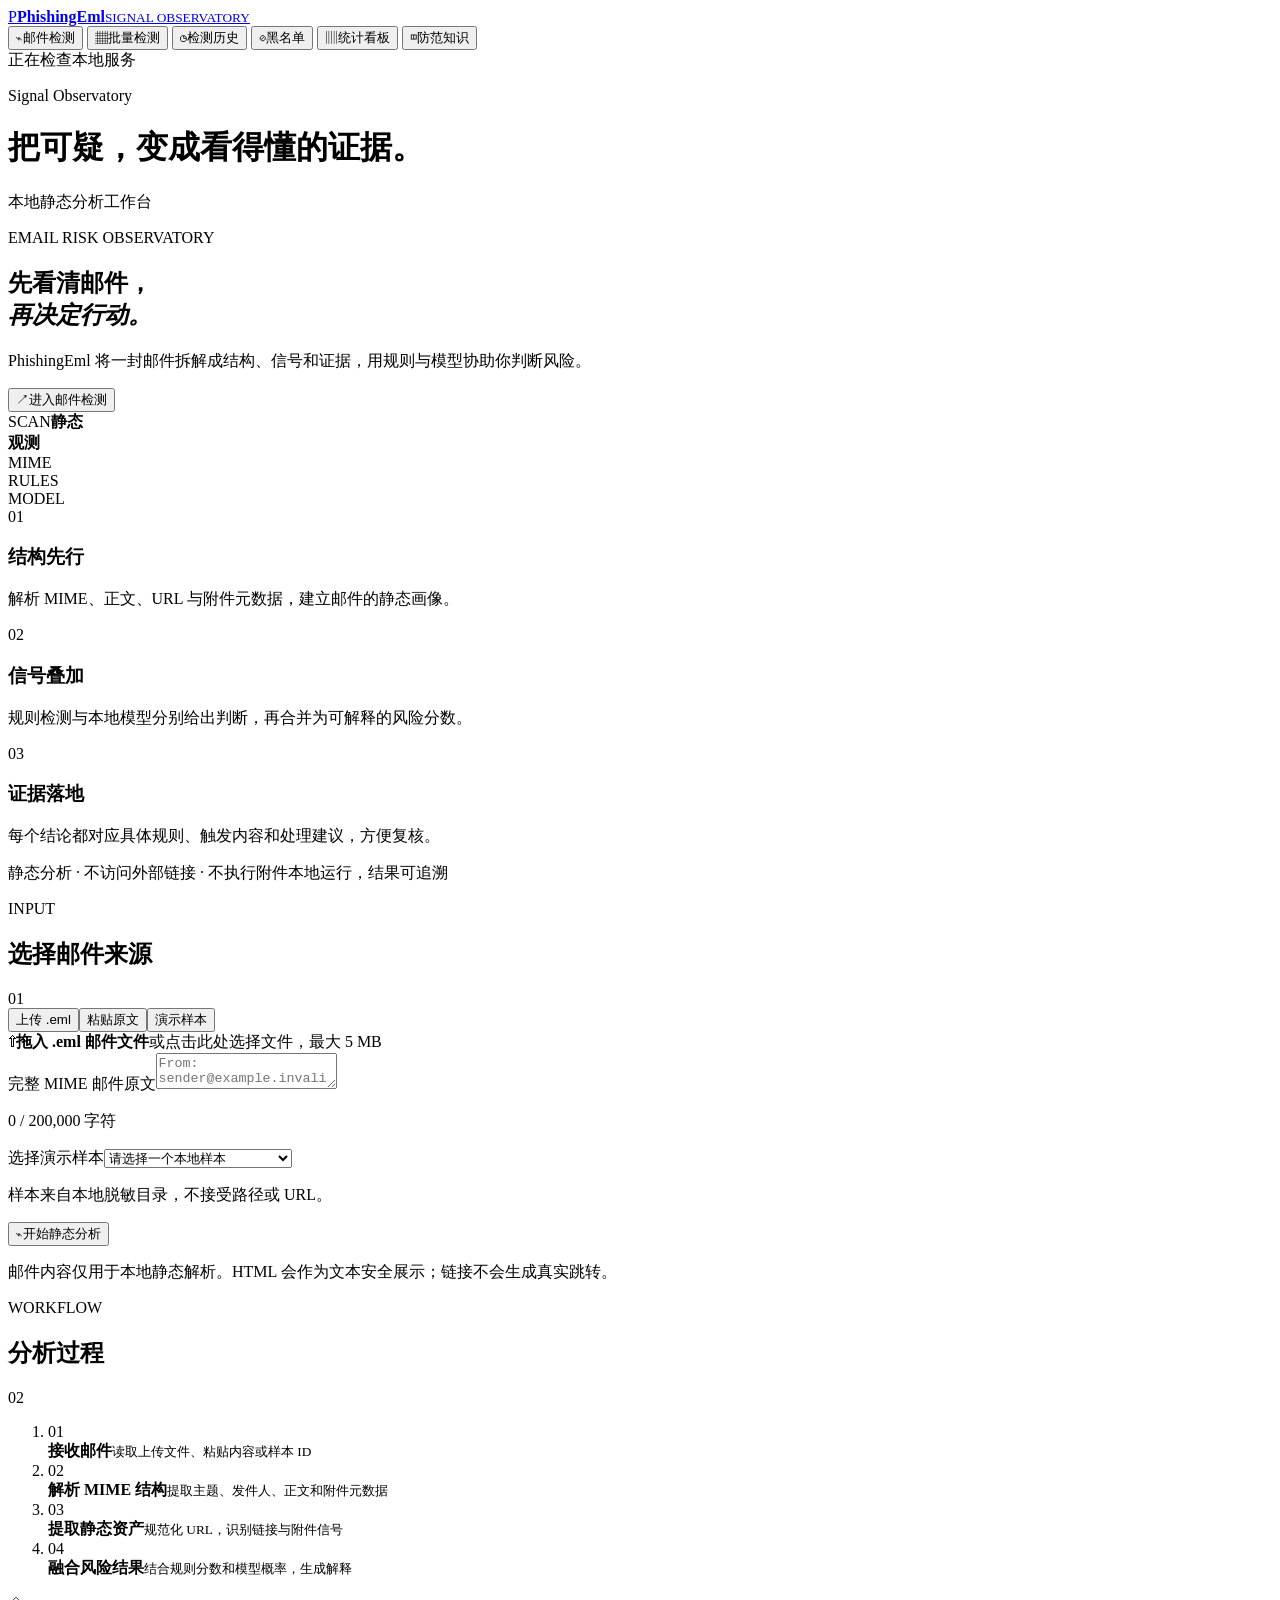
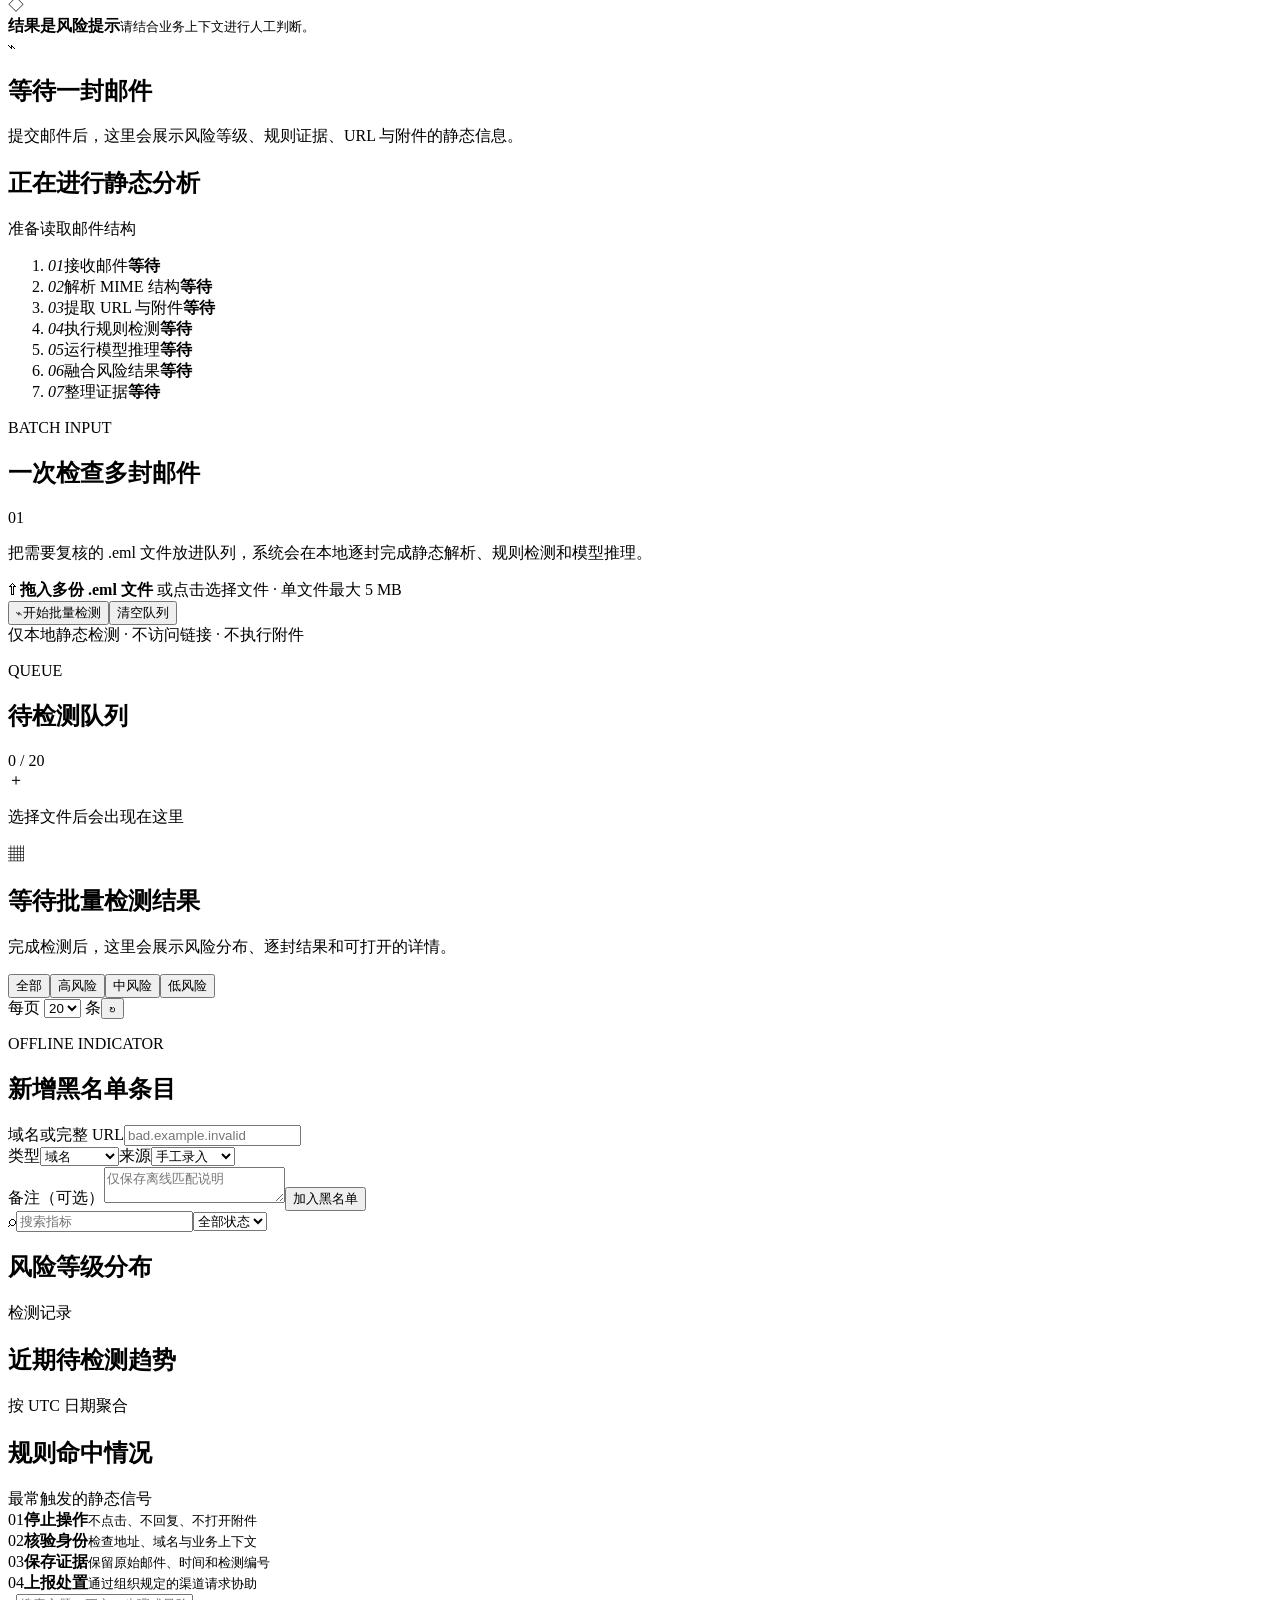
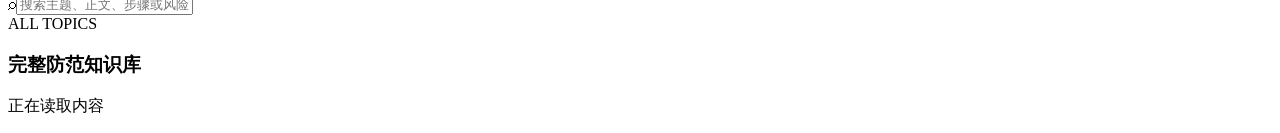
==== commit cce982ae: "feat:frontend css" ====
--- a/src/web/index.html
+++ b/src/web/index.html
@@ -6,9 +6,9 @@
   <meta name="theme-color" content="#121c1a">
   <link rel="icon" href="data:,">
   <title>PhishingEml - 邮件风险分析</title>
-  <link rel="stylesheet" href="/static/css/app.css?v=20260907-knowledge-3">
+  <link rel="stylesheet" href="/static/css/app.css?v=20260910-scrollbars-2">
   <script defer src="/static/vendor/echarts.min.js"></script>
-  <script type="module" src="/static/js/app.js?v=20260907-knowledge-3"></script>
+  <script type="module" src="/static/js/app.js?v=20260910-batch-1"></script>
 </head>
 <body>
   <div class="app-shell">
@@ -16,6 +16,7 @@
       <a class="brand" href="#welcome" aria-label="PhishingEml 首页" id="brand-home"><span class="brand-mark" aria-hidden="true">P</span><span><strong>PhishingEml</strong><small>SIGNAL OBSERVATORY</small></span></a>
       <nav class="nav-list" aria-label="主导航">
         <button class="nav-item" data-view="analyze"><span aria-hidden="true">⌁</span>邮件检测</button>
+        <button class="nav-item" data-view="batch"><span aria-hidden="true">▦</span>批量检测</button>
         <button class="nav-item" data-view="history"><span aria-hidden="true">◷</span>检测历史</button>
         <button class="nav-item" data-view="blacklist"><span aria-hidden="true">⊘</span>黑名单</button>
         <button class="nav-item" data-view="dashboard"><span aria-hidden="true">▥</span>统计看板</button>
@@ -51,6 +52,35 @@
         <section class="result-area" id="result-area" aria-live="polite"><div class="empty-state" id="result-empty"><span class="empty-symbol" aria-hidden="true">⌁</span><h2>等待一封邮件</h2><p>提交邮件后，这里会展示风险等级、规则证据、URL 与附件的静态信息。</p></div><div class="loading-state hidden" id="analysis-loading"><div class="analysis-pulse"><span class="scanner" aria-hidden="true"></span><span class="pulse-ring"></span></div><h2>正在进行静态分析</h2><p id="analysis-stage-copy">准备读取邮件结构</p><div class="analysis-progress"><span id="analysis-progress-bar"></span></div><ol class="analysis-steps" id="analysis-steps"><li data-step="0"><i>01</i><span>接收邮件</span><b>等待</b></li><li data-step="1"><i>02</i><span>解析 MIME 结构</span><b>等待</b></li><li data-step="2"><i>03</i><span>提取 URL 与附件</span><b>等待</b></li><li data-step="3"><i>04</i><span>执行规则检测</span><b>等待</b></li><li data-step="4"><i>05</i><span>运行模型推理</span><b>等待</b></li><li data-step="5"><i>06</i><span>融合风险结果</span><b>等待</b></li><li data-step="6"><i>07</i><span>整理证据</span><b>等待</b></li></ol></div><div class="result-content hidden" id="result-content"></div></section>
       </section>
 
+      <section class="view" id="view-batch">
+        <div class="batch-layout">
+          <section class="panel batch-input-panel">
+            <div class="panel-heading"><div><p class="panel-kicker">BATCH INPUT</p><h2>一次检查多封邮件</h2></div><span class="step-badge">01</span></div>
+            <p class="batch-lede">把需要复核的 .eml 文件放进队列，系统会在本地逐封完成静态解析、规则检测和模型推理。</p>
+            <label class="batch-drop-zone" id="batch-drop-zone" for="batch-files">
+              <input id="batch-files" type="file" accept=".eml,message/rfc822" multiple hidden>
+              <span class="batch-drop-icon" aria-hidden="true">⇧</span>
+              <strong>拖入多份 .eml 文件</strong>
+              <span>或点击选择文件 · 单文件最大 5 MB</span>
+            </label>
+            <div class="batch-actions"><button class="primary-button" id="batch-start" type="button"><span aria-hidden="true">⌁</span>开始批量检测</button><button class="secondary-button" id="batch-clear" type="button">清空队列</button></div>
+            <div class="batch-privacy"><span class="live-dot" aria-hidden="true"></span><span>仅本地静态检测 · 不访问链接 · 不执行附件</span></div>
+          </section>
+          <aside class="panel batch-queue-panel">
+            <div class="panel-heading"><div><p class="panel-kicker">QUEUE</p><h2>待检测队列</h2></div><span class="batch-count" id="batch-queue-count">0 / 20</span></div>
+            <div class="batch-queue" id="batch-queue"><div class="batch-empty"><span aria-hidden="true">＋</span><p>选择文件后会出现在这里</p></div></div>
+          </aside>
+        </div>
+        <section class="batch-progress panel" id="batch-progress-panel" hidden>
+          <div class="batch-progress-head"><div><p class="panel-kicker">RUN STATUS</p><h2 id="batch-progress-title">准备开始</h2></div><span id="batch-progress-label">0 / 0</span></div>
+          <div class="batch-progress-track"><span id="batch-progress-bar"></span></div>
+          <p id="batch-progress-copy">检测将在本地按队列顺序执行。</p>
+        </section>
+        <section class="batch-results" id="batch-results" aria-live="polite">
+          <div class="batch-results-empty"><span class="empty-symbol" aria-hidden="true">▦</span><h2>等待批量检测结果</h2><p>完成检测后，这里会展示风险分布、逐封结果和可打开的详情。</p></div>
+        </section>
+      </section>
+
       <section class="view" id="view-history"><div class="history-toolbar"><div class="filter-group" role="group" aria-label="按风险等级筛选"><button class="filter-button active" data-history-risk="">全部</button><button class="filter-button" data-history-risk="high">高风险</button><button class="filter-button" data-history-risk="medium">中风险</button><button class="filter-button" data-history-risk="low">低风险</button></div><div class="history-controls"><label>每页 <select id="history-page-size" aria-label="每页显示数量"><option value="10">10</option><option value="20" selected>20</option><option value="50">50</option></select> 条</label><button class="icon-button" id="refresh-history" title="刷新历史" aria-label="刷新历史">↻</button></div></div><div class="panel table-panel"><div id="history-content" class="data-area"></div><div class="history-pagination" id="history-pagination"></div></div></section>
       <section class="view" id="view-blacklist"><div class="blacklist-layout"><section class="panel form-panel"><div class="panel-heading"><div><p class="panel-kicker">OFFLINE INDICATOR</p><h2>新增黑名单条目</h2></div></div><form id="blacklist-form"><label class="field-label" for="indicator">域名或完整 URL</label><input id="indicator" required maxlength="2048" placeholder="bad.example.invalid"><div class="field-row"><label><span class="field-label">类型</span><select id="indicator-type"><option value="domain">域名</option><option value="url">完整 URL</option></select></label><label><span class="field-label">来源</span><select id="indicator-source"><option value="manual">手工录入</option><option value="import">离线导入</option><option value="phishtank">PhishTank</option></select></label></div><label class="field-label" for="indicator-note">备注（可选）</label><textarea id="indicator-note" maxlength="500" placeholder="仅保存离线匹配说明"></textarea><button class="primary-button" type="submit">加入黑名单</button></form></section><section class="panel list-panel"><div class="toolbar compact"><label class="search-field"><span aria-hidden="true">⌕</span><input id="blacklist-search" placeholder="搜索指标"></label><select id="blacklist-status"><option value="">全部状态</option><option value="active">启用</option><option value="review">待复核</option><option value="false_positive">误报</option></select></div><div id="blacklist-content" class="data-area"></div></section></div></section>
       <section class="view" id="view-dashboard"><div class="metric-grid" id="metric-grid"></div><div class="chart-grid"><section class="panel chart-panel"><div class="chart-title"><h2>风险等级分布</h2><span>检测记录</span></div><div id="risk-chart" class="chart" aria-label="风险等级分布图"></div></section><section class="panel chart-panel"><div class="chart-title"><h2>近期待检测趋势</h2><span>按 UTC 日期聚合</span></div><div id="trend-chart" class="chart" aria-label="检测趋势图"></div></section></div><div class="chart-grid"><section class="panel chart-panel"><div class="chart-title"><h2>规则命中情况</h2><span>最常触发的静态信号</span></div><div id="rule-chart" class="chart" aria-label="规则命中图"></div></section><section class="panel model-panel" id="model-metrics"></section></div></section>
